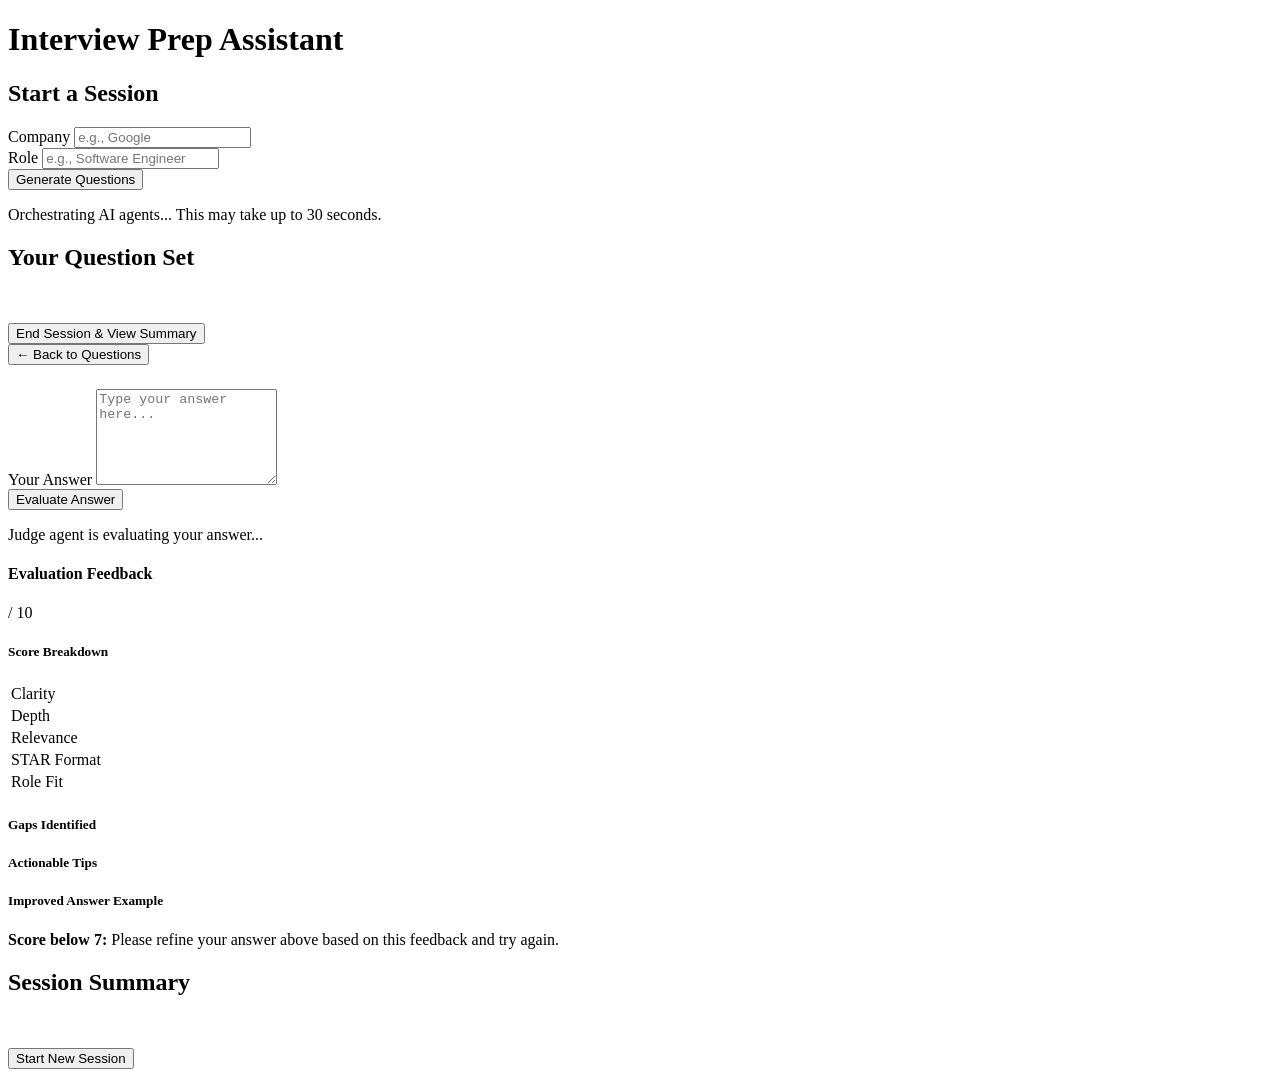
==== interview-prep-assistant/ui/index.html @ e4901e73 "Few changes left" ====
<!DOCTYPE html>
<html lang="en">
<head>
    <meta charset="UTF-8">
    <meta name="viewport" content="width=device-width, initial-scale=1.0">
    <title>Interview Prep Assistant</title>
    <link href="https://fonts.googleapis.com/css2?family=Inter:wght@300;400;600;700&display=swap" rel="stylesheet">
    <link rel="stylesheet" href="/static/style.css">
</head>
<body>
    <div class="container">
        <header>
            <h1>Interview Prep Assistant</h1>
        </header>
        
        <main>
            <!-- View 1: Input Form -->
            <section id="view-input" class="view active">
                <h2>Start a Session</h2>
                <div class="form-group">
                    <label for="company">Company</label>
                    <input type="text" id="company" placeholder="e.g., Google" />
                </div>
                <div class="form-group">
                    <label for="role">Role</label>
                    <input type="text" id="role" placeholder="e.g., Software Engineer" />
                </div>
                <button id="btn-start" class="btn-primary">Generate Questions</button>
                <p id="loading-msg" class="hidden">Orchestrating AI agents... This may take up to 30 seconds.</p>
                <p id="error-msg" class="hidden error-text"></p>
            </section>

            <!-- View 2: Question List -->
            <section id="view-list" class="view hidden">
                <h2>Your Question Set</h2>
                <p class="subtitle" id="session-info"></p>
                <div id="questions-container"></div>
                <button id="btn-summary" class="btn-secondary" style="margin-top: 2rem;">End Session & View Summary</button>
            </section>

            <!-- View 3: Answer + Feedback Panel -->
            <section id="view-answer" class="view hidden">
                <button id="btn-back" class="btn-text">&larr; Back to Questions</button>
                <div class="card">
                    <h3 id="current-question-text"></h3>
                    <p class="category-tag" id="current-question-meta"></p>
                </div>
                
                <div class="form-group" style="margin-top: 1.5rem;">
                    <label for="user-answer">Your Answer</label>
                    <textarea id="user-answer" rows="6" placeholder="Type your answer here..."></textarea>
                </div>
                <button id="btn-submit-answer" class="btn-primary">Evaluate Answer</button>
                <p id="eval-loading" class="hidden">Judge agent is evaluating your answer...</p>

                <div id="feedback-panel" class="hidden feedback-card">
                    <h4>Evaluation Feedback</h4>
                    <div class="score-display">
                        <span id="final-score" class="score-number"></span>
                        <span class="score-max"> / 10</span>
                    </div>
                    
                    <div class="feedback-grid">
                        <div class="breakdown-section">
                            <h5>Score Breakdown</h5>
                            <table class="breakdown-table">
                                <tr><td>Clarity</td><td id="score-clarity"></td></tr>
                                <tr><td>Depth</td><td id="score-depth"></td></tr>
                                <tr><td>Relevance</td><td id="score-relevance"></td></tr>
                                <tr><td>STAR Format</td><td id="score-star"></td></tr>
                                <tr><td>Role Fit</td><td id="score-role"></td></tr>
                            </table>
                        </div>
                        <div class="details-section">
                            <h5>Gaps Identified</h5>
                            <ul id="feedback-gaps"></ul>
                            
                            <h5>Actionable Tips</h5>
                            <ul id="feedback-tips"></ul>
                        </div>
                    </div>
                    
                    <div class="improved-answer-section">
                        <h5>Improved Answer Example</h5>
                        <p id="feedback-improved"></p>
                    </div>

                    <div id="refinement-prompt" class="hidden prompt-box">
                        <p><strong>Score below 7:</strong> Please refine your answer above based on this feedback and try again.</p>
                    </div>
                </div>
            </section>

            <!-- View 4: Session Summary -->
            <section id="view-summary" class="view hidden">
                <h2>Session Summary</h2>
                <div id="summary-content"></div>
                <button id="btn-restart" class="btn-primary" style="margin-top: 2rem;">Start New Session</button>
            </section>
        </main>
    </div>
    <script src="/static/app.js"></script>
</body>
</html>
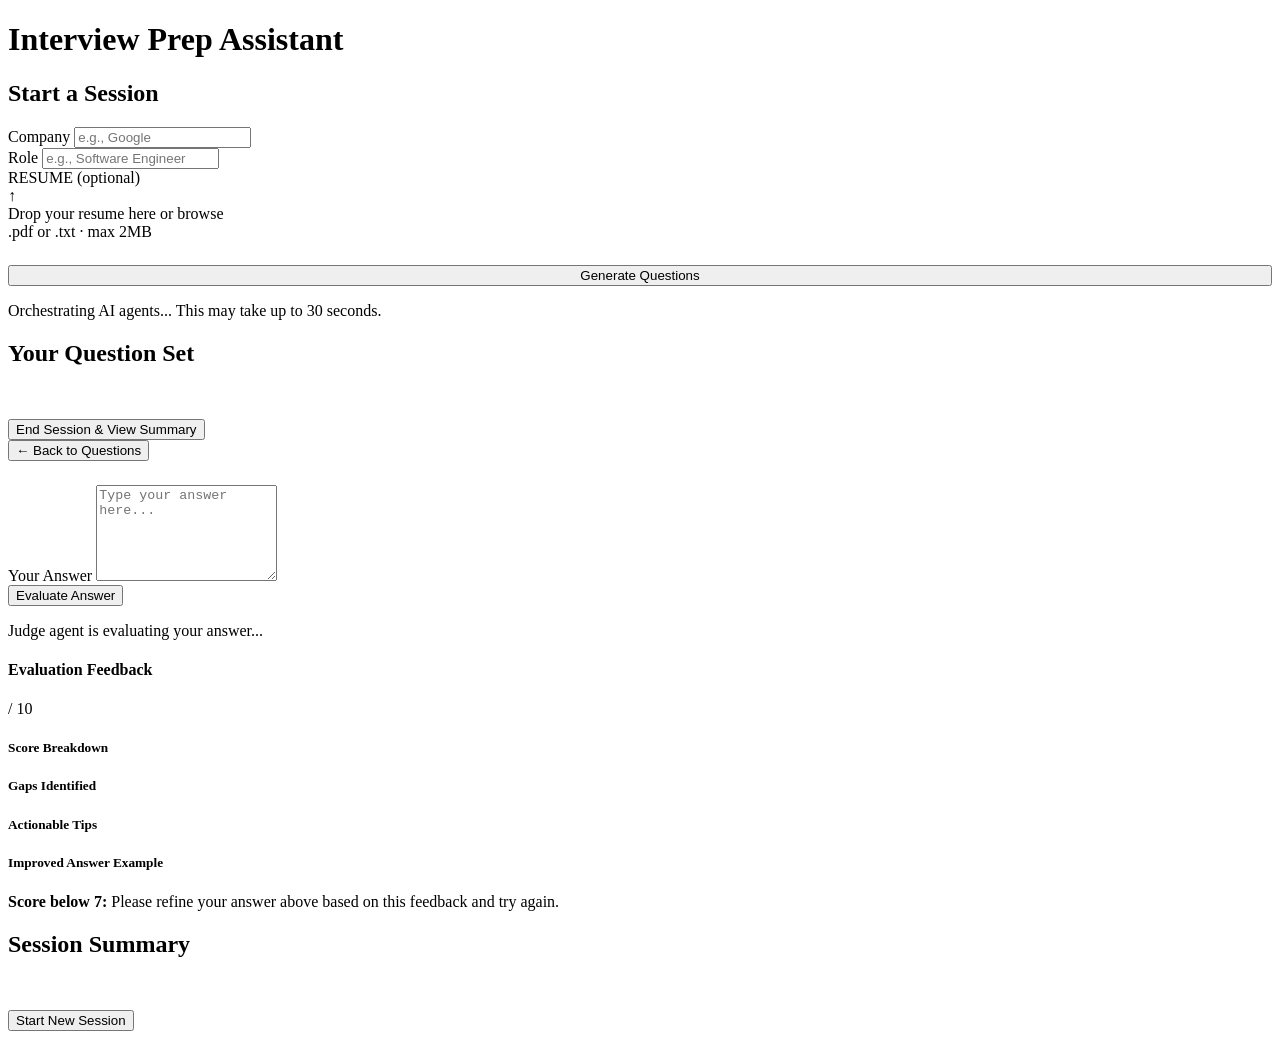
==== commit c2691c15: "almost complete" ====
--- a/interview-prep-assistant/ui/index.html
+++ b/interview-prep-assistant/ui/index.html
@@ -23,9 +23,38 @@
                 </div>
                 <div class="form-group">
                     <label for="role">Role</label>
-                    <input type="text" id="role" placeholder="e.g., Software Engineer" />
+                    <input type="text" id="role" class="field-input" placeholder="e.g., Software Engineer" />
                 </div>
-                <button id="btn-start" class="btn-primary">Generate Questions</button>
+                
+                <div class="form-group" id="resume-group">
+                  <label class="field-label">RESUME <span class="optional">(optional)</span></label>
+                  <div class="file-drop-zone" id="drop-zone">
+                    <div class="drop-icon">↑</div>
+                    <div class="drop-text">Drop your resume here or <span class="browse-link">browse</span></div>
+                    <div class="drop-hint">.pdf or .txt · max 2MB</div>
+                    <input type="file" id="resume-file" accept=".pdf,.txt" hidden />
+                  </div>
+                  <div class="file-selected" id="file-selected" hidden>
+                    <span class="file-icon">📄</span>
+                    <span id="file-name">resume.pdf</span>
+                    <button class="remove-file" id="remove-file">✕</button>
+                  </div>
+                </div>
+                
+                <div class="parse-status" id="parse-status" hidden>
+                  <span class="spinner"></span>
+                  <span>Analysing resume...</span>
+                </div>
+                
+                <div class="resume-tags" id="resume-tags" hidden>
+                  <span class="tag-label">Detected skills:</span>
+                  <div id="skills-list"></div>
+                </div>
+
+                <div style="margin-top: 1.5rem; position: relative;">
+                    <button id="btn-start" class="btn-primary" style="width: 100%;">Generate Questions</button>
+                    <div id="progress-bar" class="progress-bar"></div>
+                </div>
                 <p id="loading-msg" class="hidden">Orchestrating AI agents... This may take up to 30 seconds.</p>
                 <p id="error-msg" class="hidden error-text"></p>
             </section>
@@ -63,13 +92,7 @@
                     <div class="feedback-grid">
                         <div class="breakdown-section">
                             <h5>Score Breakdown</h5>
-                            <table class="breakdown-table">
-                                <tr><td>Clarity</td><td id="score-clarity"></td></tr>
-                                <tr><td>Depth</td><td id="score-depth"></td></tr>
-                                <tr><td>Relevance</td><td id="score-relevance"></td></tr>
-                                <tr><td>STAR Format</td><td id="score-star"></td></tr>
-                                <tr><td>Role Fit</td><td id="score-role"></td></tr>
-                            </table>
+                            <div id="breakdown-container"></div>
                         </div>
                         <div class="details-section">
                             <h5>Gaps Identified</h5>
